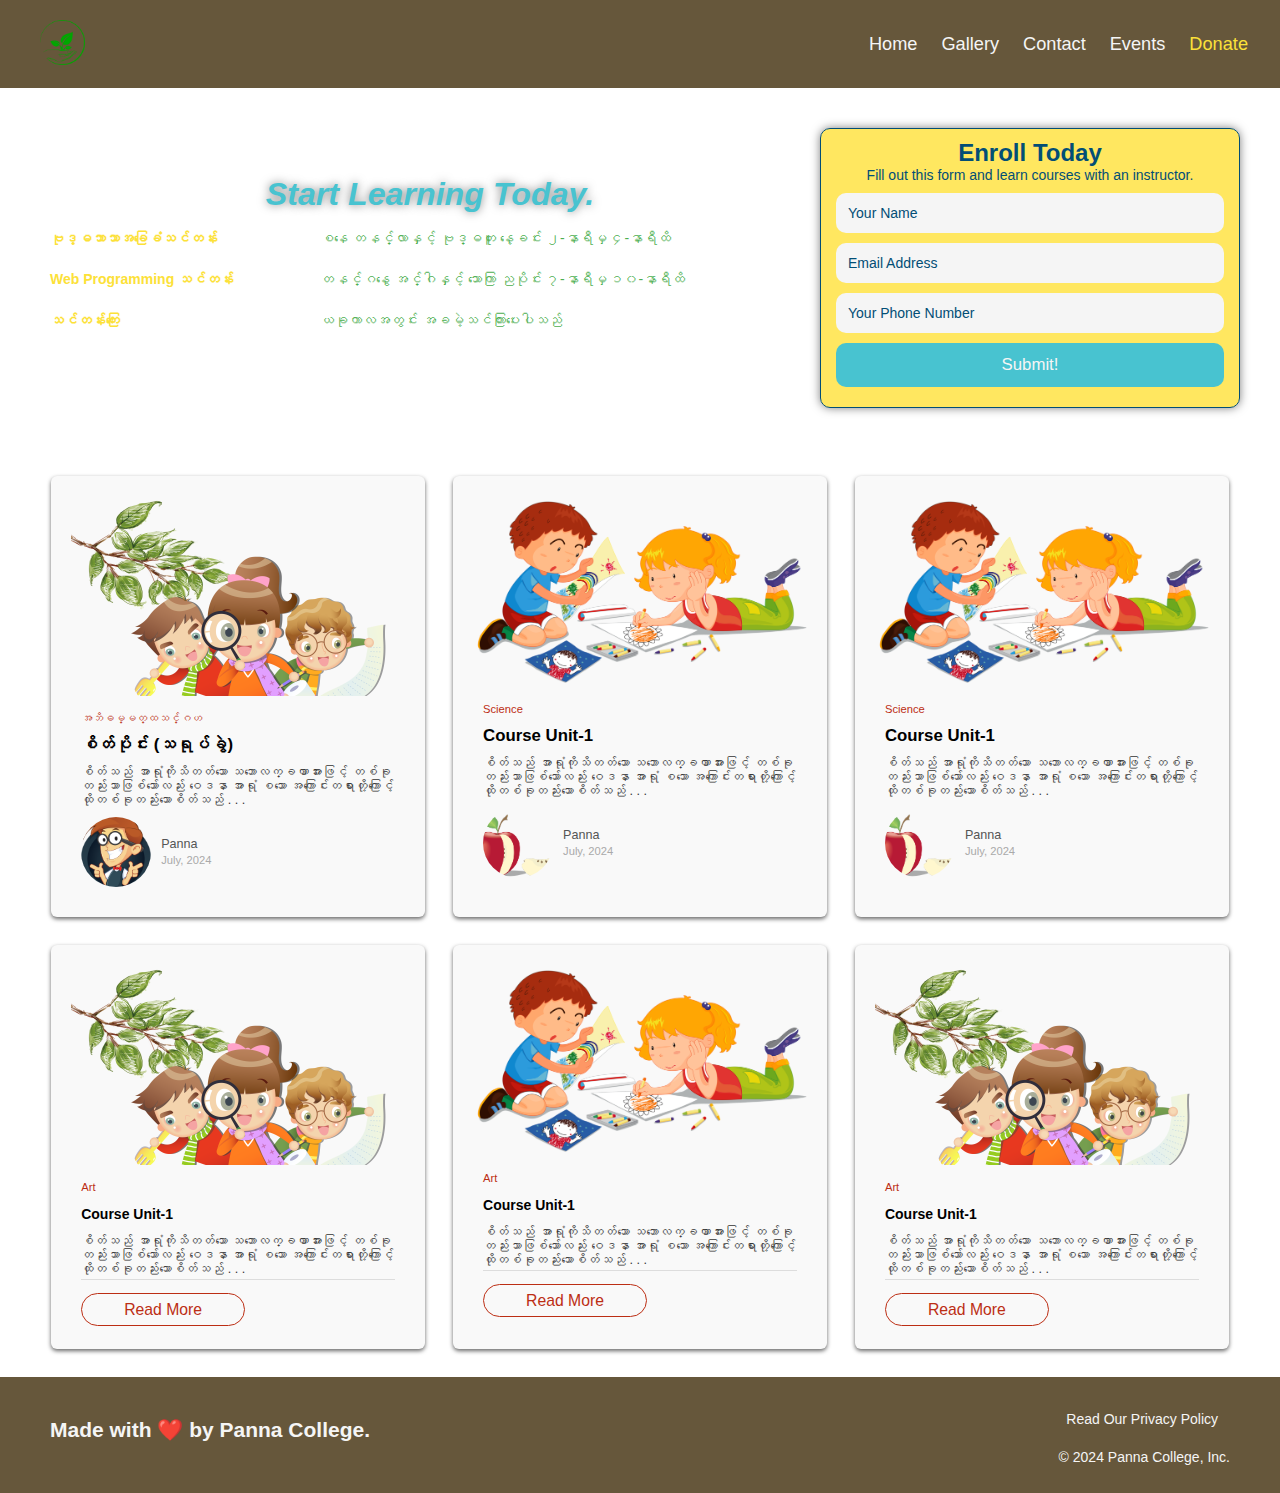
==== Abhidhamma-Citta/index.html @ b5ded831 "uploaded project repos" ====
<!DOCTYPE html>

<html lang="en">
  <!-- Browser related starts -->
  <head>
    <meta charset="UTF-8" />
    <meta name="viewport" content="width=device-width, initial-scale=1.0" />
    <title>Run-Buddy</title>
    <!-- <link rel="stylesheet" href="./assets/css/style.css" /> -->
    <link rel="stylesheet" href="./assets/css/style.css" />
    <link rel="stylesheet" href="./assets/css/@media.css" />
  </head>
  <!-- Browser related starts -->

  <!-- Document related starts -->
  <body>
    <!-- Navigation starts -->
    <header>
      <nav>
        <ul class="container">
          <li class="nav-logo">
            <a href="#"
              ><img
                src="./assets/images/plant.png"
                url="/"
                alt="logo png"
                style="width: 45px"
            /></a>
            <!-- <a href="http://">PannaCollege</a> -->
          </li>
          <li class="nav-item">
            <a href="./index.html">Home</a>
          </li>
          <li class="nav-item">
            <a href="./assets/pages/gallery.html">Gallery</a>
          </li>
          <li class="nav-item">
            <a href="#">Contact</a>
          </li>
          <li class="nav-item">
            <a href="#">Events</a>
          </li>
          <li class="nav-item">
            <a class="donate" href="./assets/pages/donate.html">Donate</a>
          </li>
        </ul>
      </nav>
    </header>
    <!-- Navigation ends -->

    <!-- Main starts -->
    <main>
      <!-- hero/jumbotron -->
      <section class="hero">
        <!-- Call To Action starts -->
        <div class="hero-cta">
          <h2>Start Learning Today.</h2>
          <table>
            <thead>
              <tr>
                <th>ဗုဒ္ဓဘာသာအခြေခံသင်တန်း</th>
                <td>စနေ တနင်္လာနှင့် ဗုဒ္ဓဟူး နေ့ခင်း ၂-နာရီမှ ၄-နာရီထိ</td>
              </tr>
              <tr>
                <th>Web Programming သင်တန်း</th>
                <td>တနင်္ဂနွေ အင်္ဂါနှင့် သောကြာ ညပိုင်း ၇-နာရီမှ ၁၀-နာရီထိ</td>
              </tr>
              <tr>
                <th>သင်တန်းကြေး</th>
                <td>ယခုကာလအတွင်း အခမဲ့သင်ကြားပေးပါသည်</td>
              </tr>
            </thead>
          </table>
        </div>
        <!-- Call To Action ends -->

        <!-- Hero-Form starts -->
        <div class="hero-form">
          <h3>Enroll Today</h3>
          <p>Fill out this form and learn courses with an instructor.</p>
          <form>
            <!-- <label for="name">Full Name</label> -->
            <input
              type="text"
              id="name"
              name="name"
              class="form-input"
              onfocus="this.value=''"
              value="Your Name"
            />
            <!-- <label for="email">Contact Email</label> -->
            <input
              type="email"
              id="email"
              name="email"
              class="form-input"
              onfocus="this.value=''"
              value="Email Address"
            />
            <!-- <label for="phone">Contact Number</label> -->
            <input
              type="tel"
              name="phone"
              id="phone"
              class="form-input"
              onfocus="this.value=''"
              value="Your Phone Number"
            />
            <button class="btn" type="submit">Submit!</button>
          </form>
        </div>
        <!-- Hero-Form ends -->
      </section>
      <!-- end header -->

      <!-- Card Design-1 -->
      <section class="card-container">
        <article class="card">
          <a class="card-link" href="./assets/pages/စိတ်သရုပ်ခွဲ.html">
            <img class="card-img" src="./assets/images/kids1.png" alt="" />
            <div class="card-body">
              <span class="card-category">အဘိဓမ္မတ္ထသင်္ဂဟ</span>
              <h2 class="card-title">စိတ်ပိုင်း (သရုပ်ခွဲ)</h2>
              <p class="card-description">
                စိတ်သည် အာရုံကိုသိတတ်သော သဘောလက္ခဏာအားဖြင့် တစ်ခုတည်းသာဖြစ်သော်လည်း ဝေဒနာ အာရုံ စသော အကြောင်းတရားတို့ကြောင့် ထိုတစ်ခုတည်းသောစိတ်သည် . . .
              </p>
              <div class="card-post-info">
                <img
                  class="card-avatar"
                  src="./assets/images/nerdNote.png"
                  alt=""
                />
                <div>
                  <div class="card-author">Panna</div>
                  <time datetime="" class="card-date">July, 2024</time>
                </div>
              </div>
            </div>
          </a>
        </article>
        <article class="card">
          <a class="card-link" href="#">
            <img class="card-img" src="./assets/images/kids2.png" alt="" />
            <div class="card-body">
              <span class="card-category">Science</span>
              <h2 class="card-title">Course Unit-1</h2>
              <p class="card-description">
                စိတ်သည် အာရုံကိုသိတတ်သော သဘောလက္ခဏာအားဖြင့် တစ်ခုတည်းသာဖြစ်သော်လည်း ဝေဒနာ အာရုံ စသော အကြောင်းတရားတို့ကြောင့် ထိုတစ်ခုတည်းသောစိတ်သည် . . .
              </p>
              <div class="card-post-info">
                <img
                  class="card-avatar"
                  src="./assets/images/propertyValue.png"
                  alt=""
                />
                <div>
                  <div class="card-author">Panna</div>
                  <time datetime="" class="card-date">July, 2024</time>
                </div>
              </div>
            </div>
          </a>
        </article>
        <article class="card">
          <a class="card-link" href="#">
            <img class="card-img" src="./assets/images/kids2.png" alt="" />
            <div class="card-body">
              <span class="card-category">Science</span>
              <h2 class="card-title">Course Unit-1</h2>
              <p class="card-description">
                စိတ်သည် အာရုံကိုသိတတ်သော သဘောလက္ခဏာအားဖြင့် တစ်ခုတည်းသာဖြစ်သော်လည်း ဝေဒနာ အာရုံ စသော အကြောင်းတရားတို့ကြောင့် ထိုတစ်ခုတည်းသောစိတ်သည် . . .
              </p>
              <div class="card-post-info">
                <img
                  class="card-avatar"
                  src="./assets/images/propertyValue.png"
                  alt=""
                />
                <div>
                  <div class="card-author">Panna</div>
                  <time datetime="" class="card-date">July, 2024</time>
                </div>
              </div>
            </div>
          </a>
        </article>
      </section>

      <!-- Card Design-2 -->
      <section class="card-container">
        <article class="card">
          <a class="card-link" href="#">
            <img class="card-img" src="./assets/images/kids1.png" alt="" />
          </a>
          <div class="card-body">
            <span class="card-category">Art</span>
            <h2 class="card-title">
              <a class="card-link" href="#">Course Unit-1</a>
            </h2>
            <p class="card-description">
              စိတ်သည် အာရုံကိုသိတတ်သော သဘောလက္ခဏာအားဖြင့် တစ်ခုတည်းသာဖြစ်သော်လည်း ဝေဒနာ အာရုံ စသော အကြောင်းတရားတို့ကြောင့် ထိုတစ်ခုတည်းသောစိတ်သည် . . .
            </p>
            <div class="read-more-container">
              <a class="read-more-link card-link" href="#">Read More</a>
            </div>
          </div>
        </article>
        <article class="card">
          <a class="card-link" href="#">
            <img class="card-img" src="./assets/images/kids2.png" alt="" />
          </a>
          <div class="card-body">
            <span class="card-category">Art</span>
            <h2 class="card-title">
              <a class="card-link" href="#">Course Unit-1</a>
            </h2>
            <p class="card-description">
              စိတ်သည် အာရုံကိုသိတတ်သော သဘောလက္ခဏာအားဖြင့် တစ်ခုတည်းသာဖြစ်သော်လည်း ဝေဒနာ အာရုံ စသော အကြောင်းတရားတို့ကြောင့် ထိုတစ်ခုတည်းသောစိတ်သည် . . .
            </p>
            <div class="read-more-container">
              <a class="read-more-link card-link" href="#">Read More</a>
            </div>
          </div>
        </article>
        <article class="card">
          <a class="card-link" href="#">
            <img class="card-img" src="./assets/images/kids1.png" alt="" />
          </a>
          <div class="card-body">
            <span class="card-category">Art</span>
            <h2 class="card-title">
              <a class="card-link" href="#">Course Unit-1</a>
            </h2>
            <p class="card-description">
              စိတ်သည် အာရုံကိုသိတတ်သော သဘောလက္ခဏာအားဖြင့် တစ်ခုတည်းသာဖြစ်သော်လည်း ဝေဒနာ အာရုံ စသော အကြောင်းတရားတို့ကြောင့် ထိုတစ်ခုတည်းသောစိတ်သည် . . .
            </p>
            <div class="read-more-container">
              <a class="read-more-link card-link" href="#">Read More</a>
            </div>
          </div>
        </article>
      </section>
    </main>
    <!-- Main ends -->

    <!-- Footer starts -->
    <footer>
      <h2>Made with ❤️ by Panna College.</h2>
      <div>
        <a href="./assets/pages/privacy.html">Read Our Privacy Policy</a><br />
        <span>&copy; 2024 Panna College, Inc.</span>
      </div>
    </footer>
    <!-- Footer ends -->
  </body>
  <!-- Document related ends -->
</html>
---- Abhidhamma-Citta/assets/css/style.css ----
/* Universal Selector Starts */
:root {
  --primary-color: #fce138;
  --secondary-color: #024e76;
  --tertiary-color: #48c3d0;
  --header-footer-bg-color: rgb(102, 87, 59);
  --header-footer-color: whitesmoke;
  --primary-hover: rgb(110, 109, 107);
  --button-bg-color: rgb(85, 82, 76);
  --button-bg-hover: rgb(110, 109, 107);
  --border-left: lightskyblue;
  --highlighted-color: #4caf50;
  --card-border-radius: 6px;
  --accent-red: #bc2e14;
}

* {
  font-family: Arial, Helvetica, sans-serif, cursive;
  font-size: 14px;
  margin: 0;
  padding: 0;
  box-sizing: border-box;
}
/* Universal Selector Ends */

/* Theme styles */
.nav-item a,
footer a {
  color: var(--header-footer-color);
  text-decoration: none;
}

.nav-item a:hover,
footer a:hover {
  background-color: var(--highlighted-color);
  color: var(--primary-color);
  border-radius: 5px;
}

.donate {
  color: var(--primary-color) !important;
}

/* Header styles */
header {
  position: sticky;
  top: 0;
  width: 100%;
}

nav {
  background-color: var(--header-footer-bg-color);
  padding: 20px;
  z-index: 100;
}

.container {
  display: flex;
  justify-content: flex-end;
  align-items: center;
  /* gap: 15px; */
}

.nav-logo {
  margin-right: auto;
  margin-left: 20px;
  list-style: none;
}

.nav-item {
  list-style: none;
}

.nav-item a {
  padding: 7px 12px;
  font-size: 1.3rem;
}

/* Hero styles */
.hero {
  background-image: url("https://png.pngtree.com/thumb_back/fh260/back_our/20190620/ourmid/pngtree-electronic-technology-website-texture-background-banner-image_156039.jpg");
  background-size: cover;
  background-attachment: fixed;
  background-position: 80%;
  display: flex;
  flex-direction: column;
  align-items: center;
  padding: 20px;
}

.hero-cta {
  max-width: 90%;
  color: var(--tertiary-color);
  line-height: 1.5;
  margin-top: 3.5%;
}

.hero-form {
  max-width: 90%;
  border: 1px solid var(--secondary-color);
  background-color: rgba(255, 225, 56, 0.8);
  padding: 10px 15px;
  color: var(--secondary-color);
  border-radius: 10px;
  box-shadow: 0 0 10px rgba(0, 0, 0, 0.5);
}

.hero-cta h2 {
  font-style: italic;
  font-size: 2.3rem;
  text-align: center;
  color: var(--tertiary-color);
  text-shadow: 0 0 10px rgba(0, 0, 0, 0.5);
}

.hero-form h3 {
  font-size: 24px;
  margin: 0;
  text-align: center;
}

.hero-form p {
  text-align: center;
}

.hero-cta table {
  width: 100%;
  border-collapse: collapse;
}

.hero-cta th,
.hero-cta td {
  padding: 10px;
  text-align: left;
}

.hero-cta th {
  color: var(--primary-color);
}

.hero-cta td {
  color: var(--highlighted-color);
}

.hero-form input,
.hero-form button {
  display: block;
  width: 100%;
  margin: 10px 0;
  padding: 12px;
  border-radius: 10px;
  border: none;
}

.form-input:focus {
  outline: none;
}

.hero-form input {
  color: var(--secondary-color);
  background-color: var(--header-footer-color);
}

.hero-form button {
  background-color: var(--tertiary-color);
  color: var(--header-footer-color);
  font-size: 1.2rem;
  border: none;
  cursor: pointer;
}

.hero-form button:hover {
  background-color: var(--highlighted-color);
  color: var(--primary-color);
}

/* Card styles */
.card-container {
  margin: 2rem auto;
  width: 92%;
  max-width: 1200px;
  display: grid;
  grid-template-columns: repeat(1, 1fr);
  gap: 2rem;
}

.card {
  width: 100%;
  overflow: hidden;
  padding: 20px;
  display: flex; /* ထပ်တိုး အစ */
  flex-direction: column; /* ထပ်တိုး အဆုံး */
  border-radius: var(--card-border-radius);
  background-color: #f9f9f9;
  box-shadow: 0px 2px 4px hsl(0deg 0% 0% / 0.6);
  transition: all 0.3s ease-in-out;
  &:hover {
    box-shadow: 3px 6px 30px hsl(0deg 0% 0% / 0.3);
    transform: translateY(-4px);
  }
}

.card-link {
  text-decoration: none;
  color: inherit;
}

.read-more-container {
  border-top: 1px solid #ddd;
  padding-top: 1.5rem;
  margin-top: 0.25rem;
}

.read-more-link {
  border: 1px solid var(--accent-red);
  padding: 0.5rem 3rem;
  font-size: 1.125rem;
  border-radius: 24px;
  color: var(--accent-red);
  transition: all 150ms ease-out;

  &:hover {
    background-color: var(--accent-red);
    color: #fff;
  }
}

.card-img {
  width: 100%;
  height: auto;
  object-fit: cover;
  border-top-left-radius: var(--card-border-radius);
  border-top-right-radius: var(--card-border-radius);
}

.card-body {
  padding: 10px;
}

.card-category {
  font-size: 0.8em;
  color: var(--accent-red);
}

.card-title {
  font-size: 1.2em;
  margin: 10px 0;
}

.card-description {
  font-size: 0.9em;
  color: #333;
}

.card-post-info {
  display: flex;
  align-items: center;
  margin-top: 10px;
}

.card-avatar {
  width: 70px;
  height: 70px;
  border-radius: 50%;
  margin-right: 10px;
  object-fit: cover;
}

.card-author {
  font-size: 0.9em;
  color: #555;
}

.card-date {
  font-size: 0.8em;
  color: #aaa;
}

/* Footer styles */
footer {
  background: var(--header-footer-bg-color);
  color: var(--header-footer-color);
  padding: 25px 35px;
  display: flex;
  flex-direction: row;
  align-items: center;
  justify-content: space-between;
  /* flex-wrap: wrap; */
  width: 100%;
}

footer h2 {
  font-size: 21px;
  text-align: center;
  margin-bottom: 10px;
}

footer div {
  line-height: 1.5;
  text-align: right;
}

footer a {
  padding: 7px 12px;
  line-height: 2.5;
}

footer span {
  display: block;
  margin-top: 10px;
}
---- Abhidhamma-Citta/assets/css/style.css ----
/* Universal Selector Starts */
:root {
  --primary-color: #fce138;
  --secondary-color: #024e76;
  --tertiary-color: #48c3d0;
  --header-footer-bg-color: rgb(102, 87, 59);
  --header-footer-color: whitesmoke;
  --primary-hover: rgb(110, 109, 107);
  --button-bg-color: rgb(85, 82, 76);
  --button-bg-hover: rgb(110, 109, 107);
  --border-left: lightskyblue;
  --highlighted-color: #4caf50;
  --card-border-radius: 6px;
  --accent-red: #bc2e14;
}

* {
  font-family: Arial, Helvetica, sans-serif, cursive;
  font-size: 14px;
  margin: 0;
  padding: 0;
  box-sizing: border-box;
}
/* Universal Selector Ends */

/* Theme styles */
.nav-item a,
footer a {
  color: var(--header-footer-color);
  text-decoration: none;
}

.nav-item a:hover,
footer a:hover {
  background-color: var(--highlighted-color);
  color: var(--primary-color);
  border-radius: 5px;
}

.donate {
  color: var(--primary-color) !important;
}

/* Header styles */
header {
  position: sticky;
  top: 0;
  width: 100%;
}

nav {
  background-color: var(--header-footer-bg-color);
  padding: 20px;
  z-index: 100;
}

.container {
  display: flex;
  justify-content: flex-end;
  align-items: center;
  /* gap: 15px; */
}

.nav-logo {
  margin-right: auto;
  margin-left: 20px;
  list-style: none;
}

.nav-item {
  list-style: none;
}

.nav-item a {
  padding: 7px 12px;
  font-size: 1.3rem;
}

/* Hero styles */
.hero {
  background-image: url("https://png.pngtree.com/thumb_back/fh260/back_our/20190620/ourmid/pngtree-electronic-technology-website-texture-background-banner-image_156039.jpg");
  background-size: cover;
  background-attachment: fixed;
  background-position: 80%;
  display: flex;
  flex-direction: column;
  align-items: center;
  padding: 20px;
}

.hero-cta {
  max-width: 90%;
  color: var(--tertiary-color);
  line-height: 1.5;
  margin-top: 3.5%;
}

.hero-form {
  max-width: 90%;
  border: 1px solid var(--secondary-color);
  background-color: rgba(255, 225, 56, 0.8);
  padding: 10px 15px;
  color: var(--secondary-color);
  border-radius: 10px;
  box-shadow: 0 0 10px rgba(0, 0, 0, 0.5);
}

.hero-cta h2 {
  font-style: italic;
  font-size: 2.3rem;
  text-align: center;
  color: var(--tertiary-color);
  text-shadow: 0 0 10px rgba(0, 0, 0, 0.5);
}

.hero-form h3 {
  font-size: 24px;
  margin: 0;
  text-align: center;
}

.hero-form p {
  text-align: center;
}

.hero-cta table {
  width: 100%;
  border-collapse: collapse;
}

.hero-cta th,
.hero-cta td {
  padding: 10px;
  text-align: left;
}

.hero-cta th {
  color: var(--primary-color);
}

.hero-cta td {
  color: var(--highlighted-color);
}

.hero-form input,
.hero-form button {
  display: block;
  width: 100%;
  margin: 10px 0;
  padding: 12px;
  border-radius: 10px;
  border: none;
}

.form-input:focus {
  outline: none;
}

.hero-form input {
  color: var(--secondary-color);
  background-color: var(--header-footer-color);
}

.hero-form button {
  background-color: var(--tertiary-color);
  color: var(--header-footer-color);
  font-size: 1.2rem;
  border: none;
  cursor: pointer;
}

.hero-form button:hover {
  background-color: var(--highlighted-color);
  color: var(--primary-color);
}

/* Card styles */
.card-container {
  margin: 2rem auto;
  width: 92%;
  max-width: 1200px;
  display: grid;
  grid-template-columns: repeat(1, 1fr);
  gap: 2rem;
}

.card {
  width: 100%;
  overflow: hidden;
  padding: 20px;
  display: flex; /* ထပ်တိုး အစ */
  flex-direction: column; /* ထပ်တိုး အဆုံး */
  border-radius: var(--card-border-radius);
  background-color: #f9f9f9;
  box-shadow: 0px 2px 4px hsl(0deg 0% 0% / 0.6);
  transition: all 0.3s ease-in-out;
  &:hover {
    box-shadow: 3px 6px 30px hsl(0deg 0% 0% / 0.3);
    transform: translateY(-4px);
  }
}

.card-link {
  text-decoration: none;
  color: inherit;
}

.read-more-container {
  border-top: 1px solid #ddd;
  padding-top: 1.5rem;
  margin-top: 0.25rem;
}

.read-more-link {
  border: 1px solid var(--accent-red);
  padding: 0.5rem 3rem;
  font-size: 1.125rem;
  border-radius: 24px;
  color: var(--accent-red);
  transition: all 150ms ease-out;

  &:hover {
    background-color: var(--accent-red);
    color: #fff;
  }
}

.card-img {
  width: 100%;
  height: auto;
  object-fit: cover;
  border-top-left-radius: var(--card-border-radius);
  border-top-right-radius: var(--card-border-radius);
}

.card-body {
  padding: 10px;
}

.card-category {
  font-size: 0.8em;
  color: var(--accent-red);
}

.card-title {
  font-size: 1.2em;
  margin: 10px 0;
}

.card-description {
  font-size: 0.9em;
  color: #333;
}

.card-post-info {
  display: flex;
  align-items: center;
  margin-top: 10px;
}

.card-avatar {
  width: 70px;
  height: 70px;
  border-radius: 50%;
  margin-right: 10px;
  object-fit: cover;
}

.card-author {
  font-size: 0.9em;
  color: #555;
}

.card-date {
  font-size: 0.8em;
  color: #aaa;
}

/* Footer styles */
footer {
  background: var(--header-footer-bg-color);
  color: var(--header-footer-color);
  padding: 25px 35px;
  display: flex;
  flex-direction: row;
  align-items: center;
  justify-content: space-between;
  /* flex-wrap: wrap; */
  width: 100%;
}

footer h2 {
  font-size: 21px;
  text-align: center;
  margin-bottom: 10px;
}

footer div {
  line-height: 1.5;
  text-align: right;
}

footer a {
  padding: 7px 12px;
  line-height: 2.5;
}

footer span {
  display: block;
  margin-top: 10px;
}
---- Abhidhamma-Citta/assets/css/@media.css ----
/* Media queries */

/* Mobile styles */
@media (max-width: 599px) {
    .container {
      flex-direction: column;
      align-items: center;
    }
  
    .container > li {
      margin: 5px 0;
    }
  
    .nav-item a,
    .nav-item .btn {
      display: block;
      width: 100%;
      text-align: center;
    }
  
    .hero {
      flex-direction: column;
    }
  
    .hero-cta,
    .hero-form {
      width: 100%;
    }
  
    .card-container {
      /* စမ်းသပ်မူများ */
      /* width: 90%;
      max-width: 1200px;
      margin: 2rem 0; */
      display: grid;
      grid-template-columns: repeat(auto-fill, minmax(300px, 1fr));
      gap: 2rem;
    }

    .my-gallery {
      grid-template-columns: repeat(1, 1fr);
  }
  
    footer {
      display: flex;
      flex-direction: column;
      justify-content: center;
    }
  }
  
  /* Tablet styles */
  @media (min-width: 600px) and (max-width: 899px) {
    .container {
      flex-direction: row;
      justify-content: space-between;
    }
  
    .card-container {
      display: grid;
      grid-template-columns: repeat(2, 1fr);
    }
  
    .hero {
      flex-direction: column;
      gap: 20px;
    }
  
    .hero-cta,
    .hero-form {
      width: 90%;
      margin: auto;
      padding: 15px;
    }

    .my-gallery {
      grid-template-columns: repeat(2, 1fr);
  }
  
    footer {
      display: flex;
      flex-direction: column;
      justify-content: center;
    }
  }
  
  /* Desktop styles */
  @media (min-width: 900px) {
    .hero {
      flex-direction: row;
      justify-content: space-between;
      align-items: flex-start;
      padding: 40px;
    }
  
    .hero-cta {
      width: 65%;
    }
  
    .hero-form {
      width: 35%;
    }
  
    .card-container {
      justify-content: space-between;
    }
  
    .card-container {
      display: grid;
      grid-template-columns: repeat(3, 1fr);
    }

    .my-gallery {
      grid-template-columns: repeat(3, 1fr);
  }
  
    footer {
      padding: 25px 50px;
    }
  }
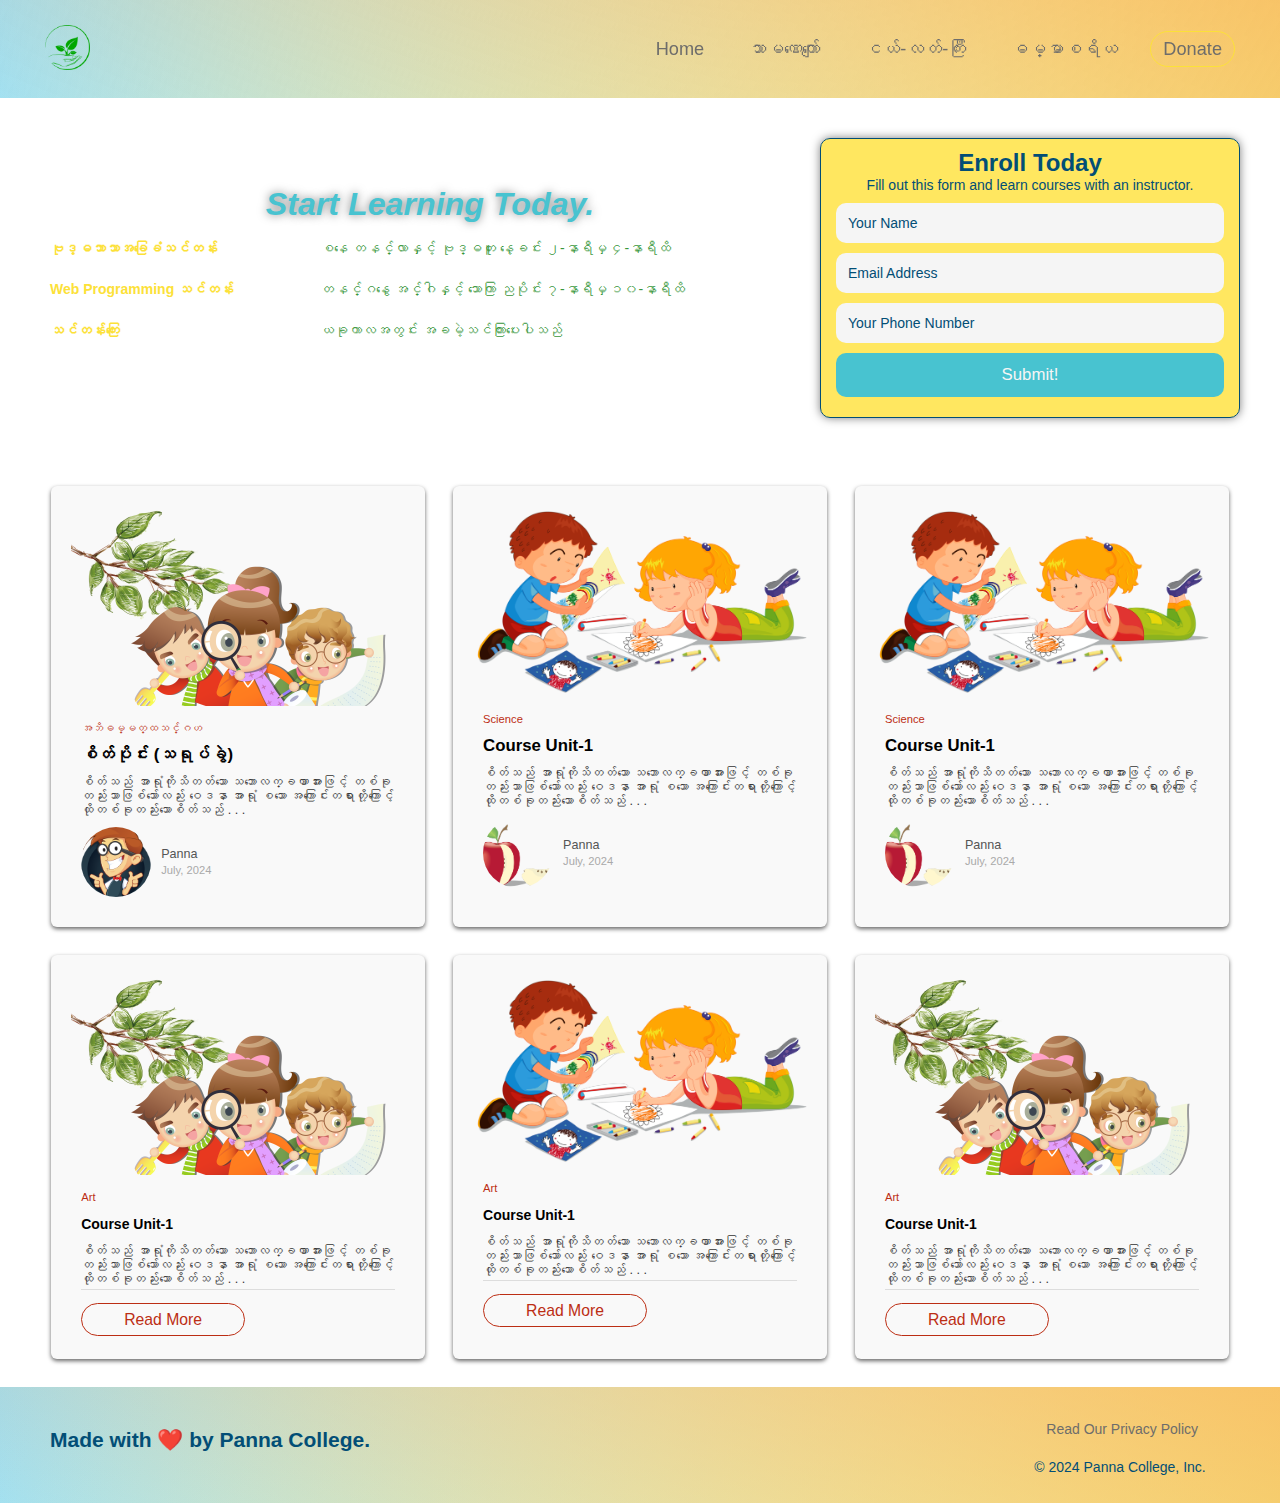
==== commit eb12f1e0: "added more data" ====
--- a/Abhidhamma-Citta/index.html
+++ b/Abhidhamma-Citta/index.html
@@ -32,13 +32,13 @@
             <a href="./index.html">Home</a>
           </li>
           <li class="nav-item">
-            <a href="./assets/pages/gallery.html">Gallery</a>
-          </li>
-          <li class="nav-item">
-            <a href="#">Contact</a>
-          </li>
-          <li class="nav-item">
-            <a href="#">Events</a>
+            <a href="#">သာမဏေကျော်</a>
+          </li>
+          <li class="nav-item">
+            <a href="./assets/pages/gallery.html">ငယ်-လတ်-ကြီး</a>
+          </li>
+          <li class="nav-item">
+            <a href="#">ဓမ္မာစရိယ</a>
           </li>
           <li class="nav-item">
             <a class="donate" href="./assets/pages/donate.html">Donate</a>
@@ -122,7 +122,9 @@
               <span class="card-category">အဘိဓမ္မတ္ထသင်္ဂဟ</span>
               <h2 class="card-title">စိတ်ပိုင်း (သရုပ်ခွဲ)</h2>
               <p class="card-description">
-                စိတ်သည် အာရုံကိုသိတတ်သော သဘောလက္ခဏာအားဖြင့် တစ်ခုတည်းသာဖြစ်သော်လည်း ဝေဒနာ အာရုံ စသော အကြောင်းတရားတို့ကြောင့် ထိုတစ်ခုတည်းသောစိတ်သည် . . .
+                စိတ်သည် အာရုံကိုသိတတ်သော သဘောလက္ခဏာအားဖြင့်
+                တစ်ခုတည်းသာဖြစ်သော်လည်း ဝေဒနာ အာရုံ စသော အကြောင်းတရားတို့ကြောင့်
+                ထိုတစ်ခုတည်းသောစိတ်သည် . . .
               </p>
               <div class="card-post-info">
                 <img
@@ -145,7 +147,9 @@
               <span class="card-category">Science</span>
               <h2 class="card-title">Course Unit-1</h2>
               <p class="card-description">
-                စိတ်သည် အာရုံကိုသိတတ်သော သဘောလက္ခဏာအားဖြင့် တစ်ခုတည်းသာဖြစ်သော်လည်း ဝေဒနာ အာရုံ စသော အကြောင်းတရားတို့ကြောင့် ထိုတစ်ခုတည်းသောစိတ်သည် . . .
+                စိတ်သည် အာရုံကိုသိတတ်သော သဘောလက္ခဏာအားဖြင့်
+                တစ်ခုတည်းသာဖြစ်သော်လည်း ဝေဒနာ အာရုံ စသော အကြောင်းတရားတို့ကြောင့်
+                ထိုတစ်ခုတည်းသောစိတ်သည် . . .
               </p>
               <div class="card-post-info">
                 <img
@@ -168,7 +172,9 @@
               <span class="card-category">Science</span>
               <h2 class="card-title">Course Unit-1</h2>
               <p class="card-description">
-                စိတ်သည် အာရုံကိုသိတတ်သော သဘောလက္ခဏာအားဖြင့် တစ်ခုတည်းသာဖြစ်သော်လည်း ဝေဒနာ အာရုံ စသော အကြောင်းတရားတို့ကြောင့် ထိုတစ်ခုတည်းသောစိတ်သည် . . .
+                စိတ်သည် အာရုံကိုသိတတ်သော သဘောလက္ခဏာအားဖြင့်
+                တစ်ခုတည်းသာဖြစ်သော်လည်း ဝေဒနာ အာရုံ စသော အကြောင်းတရားတို့ကြောင့်
+                ထိုတစ်ခုတည်းသောစိတ်သည် . . .
               </p>
               <div class="card-post-info">
                 <img
@@ -198,7 +204,9 @@
               <a class="card-link" href="#">Course Unit-1</a>
             </h2>
             <p class="card-description">
-              စိတ်သည် အာရုံကိုသိတတ်သော သဘောလက္ခဏာအားဖြင့် တစ်ခုတည်းသာဖြစ်သော်လည်း ဝေဒနာ အာရုံ စသော အကြောင်းတရားတို့ကြောင့် ထိုတစ်ခုတည်းသောစိတ်သည် . . .
+              စိတ်သည် အာရုံကိုသိတတ်သော သဘောလက္ခဏာအားဖြင့်
+              တစ်ခုတည်းသာဖြစ်သော်လည်း ဝေဒနာ အာရုံ စသော အကြောင်းတရားတို့ကြောင့်
+              ထိုတစ်ခုတည်းသောစိတ်သည် . . .
             </p>
             <div class="read-more-container">
               <a class="read-more-link card-link" href="#">Read More</a>
@@ -215,7 +223,9 @@
               <a class="card-link" href="#">Course Unit-1</a>
             </h2>
             <p class="card-description">
-              စိတ်သည် အာရုံကိုသိတတ်သော သဘောလက္ခဏာအားဖြင့် တစ်ခုတည်းသာဖြစ်သော်လည်း ဝေဒနာ အာရုံ စသော အကြောင်းတရားတို့ကြောင့် ထိုတစ်ခုတည်းသောစိတ်သည် . . .
+              စိတ်သည် အာရုံကိုသိတတ်သော သဘောလက္ခဏာအားဖြင့်
+              တစ်ခုတည်းသာဖြစ်သော်လည်း ဝေဒနာ အာရုံ စသော အကြောင်းတရားတို့ကြောင့်
+              ထိုတစ်ခုတည်းသောစိတ်သည် . . .
             </p>
             <div class="read-more-container">
               <a class="read-more-link card-link" href="#">Read More</a>
@@ -232,7 +242,9 @@
               <a class="card-link" href="#">Course Unit-1</a>
             </h2>
             <p class="card-description">
-              စိတ်သည် အာရုံကိုသိတတ်သော သဘောလက္ခဏာအားဖြင့် တစ်ခုတည်းသာဖြစ်သော်လည်း ဝေဒနာ အာရုံ စသော အကြောင်းတရားတို့ကြောင့် ထိုတစ်ခုတည်းသောစိတ်သည် . . .
+              စိတ်သည် အာရုံကိုသိတတ်သော သဘောလက္ခဏာအားဖြင့်
+              တစ်ခုတည်းသာဖြစ်သော်လည်း ဝေဒနာ အာရုံ စသော အကြောင်းတရားတို့ကြောင့်
+              ထိုတစ်ခုတည်းသောစိတ်သည် . . .
             </p>
             <div class="read-more-container">
               <a class="read-more-link card-link" href="#">Read More</a>
--- a/Abhidhamma-Citta/assets/css/style.css
+++ b/Abhidhamma-Citta/assets/css/style.css
@@ -9,9 +9,10 @@
   --button-bg-color: rgb(85, 82, 76);
   --button-bg-hover: rgb(110, 109, 107);
   --border-left: lightskyblue;
-  --highlighted-color: #4caf50;
+  --highlighted-color: #38973b;
   --card-border-radius: 6px;
   --accent-red: #bc2e14;
+  --accent-darkblue: darkblue;
 }
 
 * {
@@ -26,19 +27,27 @@
 /* Theme styles */
 .nav-item a,
 footer a {
-  color: var(--header-footer-color);
+  color: var(--primary-hover);
   text-decoration: none;
+  margin-right: 20px;
+  padding: 10px 20px;
+  z-index: 100;
 }
 
 .nav-item a:hover,
 footer a:hover {
-  background-color: var(--highlighted-color);
-  color: var(--primary-color);
-  border-radius: 5px;
+  background-color: var(--primary-color);
+  color: var(--highlighted-color);
+  border-radius: 20px;
+  /* padding: 9px 19px; */
 }
 
 .donate {
-  color: var(--primary-color) !important;
+  /* color: var(--highlighted-color) !important; */
+  /* background-color: var(--primary-color); */
+  border: 0.09px solid var(--primary-color);
+  border-radius: 20px;
+  /* padding: 10px 20px !important; */
 }
 
 /* Header styles */
@@ -46,12 +55,18 @@
   position: sticky;
   top: 0;
   width: 100%;
+  z-index: 999;
 }
 
 nav {
-  background-color: var(--header-footer-bg-color);
-  padding: 20px;
-  z-index: 100;
+  background:
+  linear-gradient(200deg, rgba(253, 169, 80, 0.63), transparent), /* , 0.63 */
+  linear-gradient(300deg, rgb(239, 241, 139), transparent),
+  linear-gradient(100deg, rgba(134, 215, 242, 0.8), transparent); /* 0.8 */
+  
+  /* background-color: var(--header-footer-bg-color); */
+  padding: 25px;
+  z-index: 999;
 }
 
 .container {
@@ -278,8 +293,12 @@
 
 /* Footer styles */
 footer {
-  background: var(--header-footer-bg-color);
-  color: var(--header-footer-color);
+  background:
+  linear-gradient(200deg, rgba(253, 169, 80, 0.63), transparent),
+  linear-gradient(300deg, rgb(239, 241, 139), transparent),
+  linear-gradient(100deg, rgba(134, 215, 242, 0.8), transparent);
+  /* background: var(--header-footer-bg-color); */
+  color: var(--secondary-color);
   padding: 25px 35px;
   display: flex;
   flex-direction: row;
@@ -297,7 +316,6 @@
 
 footer div {
   line-height: 1.5;
-  text-align: right;
 }
 
 footer a {
--- a/Abhidhamma-Citta/assets/css/style.css
+++ b/Abhidhamma-Citta/assets/css/style.css
@@ -9,9 +9,10 @@
   --button-bg-color: rgb(85, 82, 76);
   --button-bg-hover: rgb(110, 109, 107);
   --border-left: lightskyblue;
-  --highlighted-color: #4caf50;
+  --highlighted-color: #38973b;
   --card-border-radius: 6px;
   --accent-red: #bc2e14;
+  --accent-darkblue: darkblue;
 }
 
 * {
@@ -26,19 +27,27 @@
 /* Theme styles */
 .nav-item a,
 footer a {
-  color: var(--header-footer-color);
+  color: var(--primary-hover);
   text-decoration: none;
+  margin-right: 20px;
+  padding: 10px 20px;
+  z-index: 100;
 }
 
 .nav-item a:hover,
 footer a:hover {
-  background-color: var(--highlighted-color);
-  color: var(--primary-color);
-  border-radius: 5px;
+  background-color: var(--primary-color);
+  color: var(--highlighted-color);
+  border-radius: 20px;
+  /* padding: 9px 19px; */
 }
 
 .donate {
-  color: var(--primary-color) !important;
+  /* color: var(--highlighted-color) !important; */
+  /* background-color: var(--primary-color); */
+  border: 0.09px solid var(--primary-color);
+  border-radius: 20px;
+  /* padding: 10px 20px !important; */
 }
 
 /* Header styles */
@@ -46,12 +55,18 @@
   position: sticky;
   top: 0;
   width: 100%;
+  z-index: 999;
 }
 
 nav {
-  background-color: var(--header-footer-bg-color);
-  padding: 20px;
-  z-index: 100;
+  background:
+  linear-gradient(200deg, rgba(253, 169, 80, 0.63), transparent), /* , 0.63 */
+  linear-gradient(300deg, rgb(239, 241, 139), transparent),
+  linear-gradient(100deg, rgba(134, 215, 242, 0.8), transparent); /* 0.8 */
+  
+  /* background-color: var(--header-footer-bg-color); */
+  padding: 25px;
+  z-index: 999;
 }
 
 .container {
@@ -278,8 +293,12 @@
 
 /* Footer styles */
 footer {
-  background: var(--header-footer-bg-color);
-  color: var(--header-footer-color);
+  background:
+  linear-gradient(200deg, rgba(253, 169, 80, 0.63), transparent),
+  linear-gradient(300deg, rgb(239, 241, 139), transparent),
+  linear-gradient(100deg, rgba(134, 215, 242, 0.8), transparent);
+  /* background: var(--header-footer-bg-color); */
+  color: var(--secondary-color);
   padding: 25px 35px;
   display: flex;
   flex-direction: row;
@@ -297,7 +316,6 @@
 
 footer div {
   line-height: 1.5;
-  text-align: right;
 }
 
 footer a {
--- a/Abhidhamma-Citta/assets/css/@media.css
+++ b/Abhidhamma-Citta/assets/css/@media.css
@@ -2,118 +2,201 @@
 
 /* Mobile styles */
 @media (max-width: 599px) {
-    .container {
-      flex-direction: column;
-      align-items: center;
+  header,
+  nav,
+  .container {
+    flex-direction: column;
+    align-items: center;
+    z-index: 999;
+    overflow: hidden;
+  }
+
+  .container > li {
+    margin: 5px 0;
+  }
+
+  .nav-logo {
+    display: flex;
+    justify-content: center;
+    margin: 0 auto;
+    padding: 5px;
+  }
+
+  nav > ul > li {
+    width: 100%;
+    box-shadow: 0 2px 4px #39b1bf;
+    background-color: #fede00;
+    border-radius: 25px;
+    color: #39b1bf;
+    &:hover {
+      background-color: #39b1bf;
+      border: none;
+      border-radius: 25px;
+      color: #fede00;
     }
-  
-    .container > li {
-      margin: 5px 0;
+  }
+
+  .nav-item a {
+    font-size: 10px;
+  }
+
+  .nav-item a,
+  .nav-item .btn {
+    display: block;
+    width: 100%;
+    text-align: center;
+  }
+
+  .hero {
+    flex-direction: column;
+  }
+
+  .hero-cta,
+  .hero-form {
+    width: 100%;
+  }
+
+  .card-container {
+    display: flex;
+    flex-wrap: wrap;
+    /* grid-template-columns: repeat(auto-fill, minmax(300px, 1fr)); */
+  }
+
+  .card {
+    width: 100%;
+  }
+
+  .my-gallery {
+    grid-template-columns: repeat(1, 1fr);
+  }
+
+  footer {
+    display: flex;
+    flex-direction: column;
+    justify-content: center;
+  }
+}
+
+/* Tablet styles */
+@media (min-width: 600px) and (max-width: 899px) {
+  header,
+  nav,
+  .container {
+    flex-direction: column;
+    align-items: center;
+    z-index: 999;
+    overflow: hidden;
+  }
+
+  .container > li {
+    margin: 5px 0;
+  }
+
+  .nav-logo {
+    display: flex;
+    justify-content: center;
+    margin: 0 auto;
+    padding: 5px;
+  }
+
+  nav > ul > li {
+    width: 100%;
+    box-shadow: 0 2px 4px #39b1bf;
+    background-color: #fede00;
+    border-radius: 25px;
+    color: #39b1bf;
+    &:hover {
+      background-color: #39b1bf;
+      border: none;
+      border-radius: 25px;
+      color: #fede00;
     }
-  
-    .nav-item a,
-    .nav-item .btn {
-      display: block;
-      width: 100%;
-      text-align: center;
-    }
-  
-    .hero {
-      flex-direction: column;
-    }
-  
-    .hero-cta,
-    .hero-form {
-      width: 100%;
-    }
-  
-    .card-container {
-      /* စမ်းသပ်မူများ */
-      /* width: 90%;
-      max-width: 1200px;
-      margin: 2rem 0; */
-      display: grid;
-      grid-template-columns: repeat(auto-fill, minmax(300px, 1fr));
-      gap: 2rem;
-    }
-
-    .my-gallery {
-      grid-template-columns: repeat(1, 1fr);
-  }
-  
-    footer {
-      display: flex;
-      flex-direction: column;
-      justify-content: center;
-    }
-  }
-  
-  /* Tablet styles */
-  @media (min-width: 600px) and (max-width: 899px) {
-    .container {
-      flex-direction: row;
-      justify-content: space-between;
-    }
-  
-    .card-container {
-      display: grid;
-      grid-template-columns: repeat(2, 1fr);
-    }
-  
-    .hero {
-      flex-direction: column;
-      gap: 20px;
-    }
-  
-    .hero-cta,
-    .hero-form {
-      width: 90%;
-      margin: auto;
-      padding: 15px;
-    }
-
-    .my-gallery {
-      grid-template-columns: repeat(2, 1fr);
-  }
-  
-    footer {
-      display: flex;
-      flex-direction: column;
-      justify-content: center;
-    }
-  }
-  
-  /* Desktop styles */
-  @media (min-width: 900px) {
-    .hero {
-      flex-direction: row;
-      justify-content: space-between;
-      align-items: flex-start;
-      padding: 40px;
-    }
-  
-    .hero-cta {
-      width: 65%;
-    }
-  
-    .hero-form {
-      width: 35%;
-    }
-  
-    .card-container {
-      justify-content: space-between;
-    }
-  
-    .card-container {
-      display: grid;
-      grid-template-columns: repeat(3, 1fr);
-    }
-
-    .my-gallery {
-      grid-template-columns: repeat(3, 1fr);
-  }
-  
-    footer {
-      padding: 25px 50px;
-    }
-  }+  }
+
+  .nav-item a {
+    font-size: 17px;
+    margin: 5px auto;
+    padding: 7px;
+  }
+
+  .nav-item a,
+  .nav-item .btn {
+    display: block;
+    width: 100%;
+    text-align: center;
+  }
+
+  .card {
+    width: 100%;
+  }
+
+  .card-container {
+    display: grid;
+    grid-template-columns: repeat(2, 1fr);
+  }
+
+  .hero {
+    flex-direction: column;
+  }
+
+  .hero-cta,
+  .hero-form {
+    width: 100%;
+    margin: 10px auto;
+    padding: 20px auto;
+  }
+
+  .my-gallery {
+    grid-template-columns: repeat(2, 1fr);
+  }
+
+  footer {
+    display: flex;
+    flex-direction: column;
+    justify-content: center;
+  }
+}
+
+/* Desktop styles */
+@media (min-width: 900px) {
+  header,
+  nav,
+  .container {
+    /* flex-direction: column;
+      align-items: center; */
+    z-index: 999;
+    overflow: hidden;
+  }
+
+  .hero {
+    flex-direction: row;
+    justify-content: space-between;
+    align-items: flex-start;
+    padding: 40px;
+  }
+
+  .hero-cta {
+    width: 65%;
+  }
+
+  .hero-form {
+    width: 35%;
+  }
+
+  .card-container {
+    justify-content: space-between;
+  }
+
+  .card-container {
+    display: grid;
+    grid-template-columns: repeat(3, 1fr);
+  }
+
+  .my-gallery {
+    grid-template-columns: repeat(3, 1fr);
+  }
+
+  footer {
+    padding: 25px 50px;
+  }
+}
